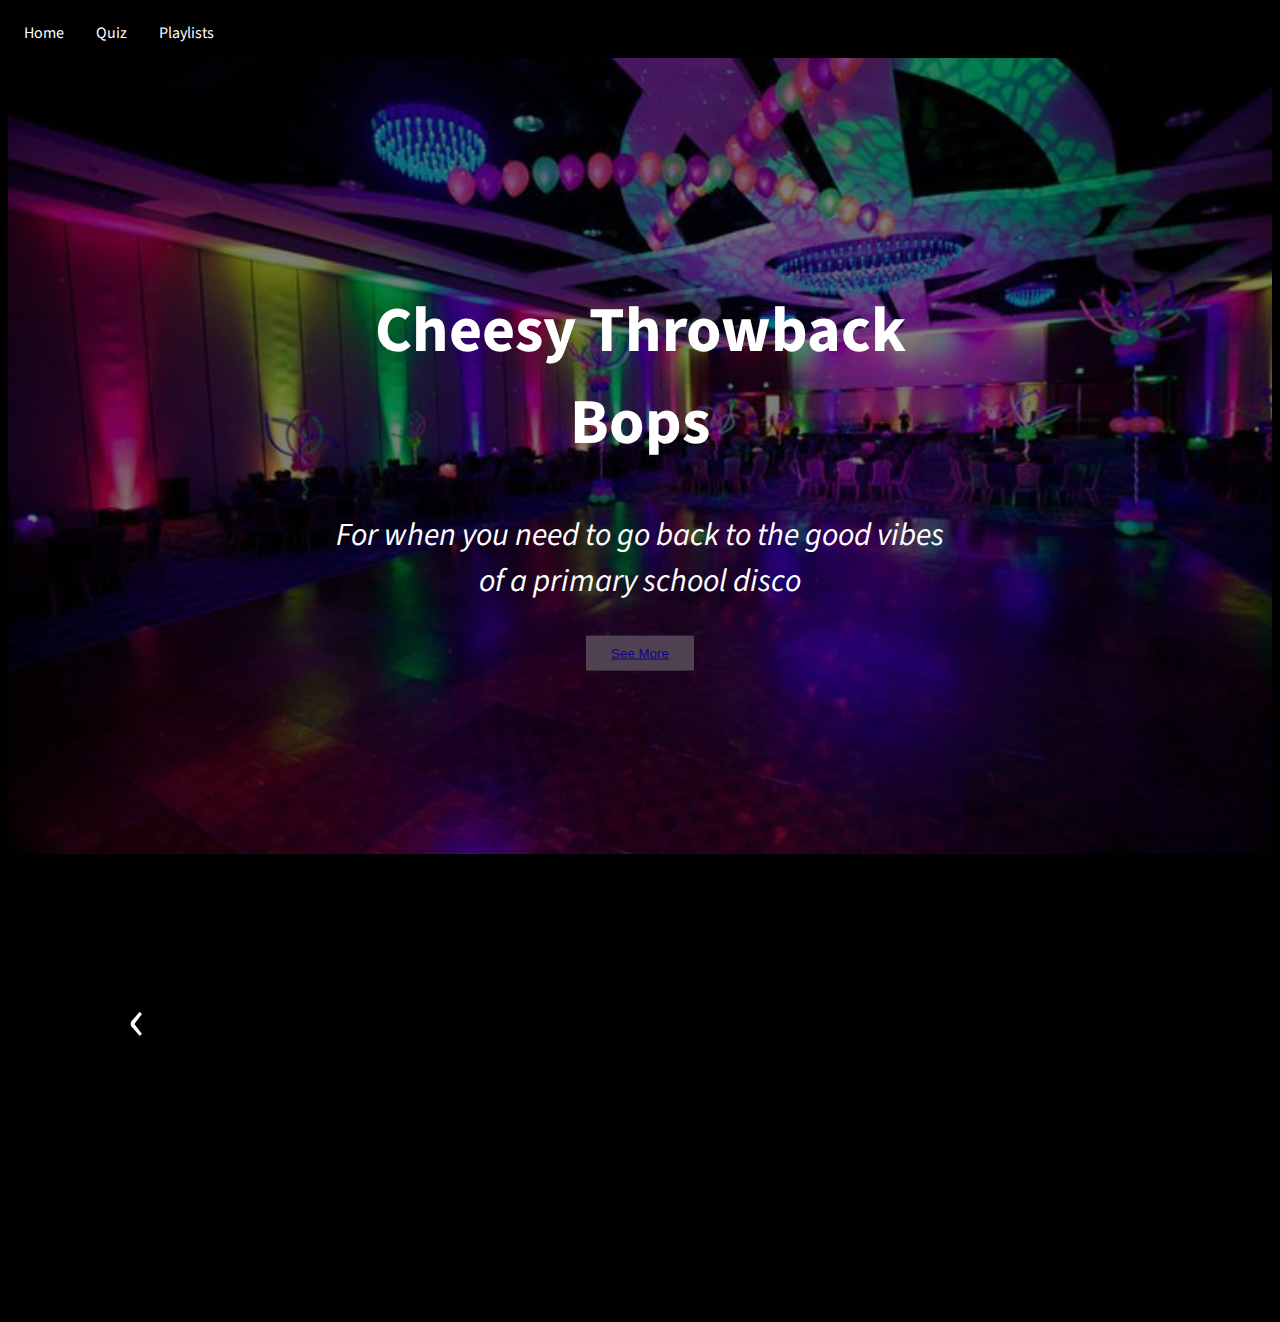
==== cheesyimages.html @ 2948e34a "Update cheesyimages.html" ====
<html>

  <head>
    <link href="https://fonts.googleapis.com/css2?family=Source+Sans+Pro:wght@300&display=swap" rel="stylesheet">
    <link rel="stylesheet" href="cheesystyle.css">
    <link rel="preconnect" href="https://fonts.gstatic.com">
    <link href="https://fonts.googleapis.com/css2?family=Source+Sans+Pro:wght@700&display=swap" rel="stylesheet">
  
  </head>

  <body>

   <title>Cheesy Bops</title> 

   <div class="navbar">
    <a href="#home">Home</a>
    <a href="#quiz">Quiz</a>
    <div class="dropdown">
      <button class="dropbtn"> Playlists 
        <i class="fa fa-caret-down"></i>
      </button>
      <div class="dropdown-content">
        <a href="finalindex.html"> 2000s guitar</a>
        <a href="cheesyimages.html"> Cheesy Hits</a>
        <a href="project4.html"> The Film Buff</a>
        <a href="lofi.html"> Lofi</a>
      </div>
    </div> 
  </div>

  

   <div class="hero-image">
        <div class="hero-text">
          <h1>Cheesy Throwback Bops</h1>
          <p>For when you need to go back to the good vibes of a primary school disco</p>
          <button><a href="#section1">See More</a></button>
        </div>
   </div>


      

   <div class="grid">

          <section id="section1">
            <a href="#section15" class="arrow__btn">‹</a>
            <div class="item">
            <iframe src="https://open.spotify.com/embed/track/3E7dfMvvCLUddWissuqMwr" width="300" height="380" frameborder="0" allowtransparency="true" allow="encrypted-media"></iframe>
          </div> <a href="#section2" class="arrow__btn">›</a></section>

          <section id="section2">
            <a href="#section1" class="arrow__btn">‹</a>
            <div class="item">
            <iframe src="https://open.spotify.com/embed/track/6JY1IdkZGeIcPegKxjSKeb" width="300" height="380" frameborder="0" allowtransparency="true" allow="encrypted-media"></iframe>
          </div> <a href="#section3" class="arrow__btn">›</a></section>

         <section id="section3">
            <a href="#section2" class="arrow__btn">‹</a>
            <div class="item">
            <iframe src="https://open.spotify.com/embed/track/00Mb3DuaIH1kjrwOku9CGU" width="300" height="380" frameborder="0" allowtransparency="true" allow="encrypted-media"></iframe>
          </div><a href="#section4" class="arrow__btn">›</a></section>

          <section id="section4">
            <a href="#section3" class="arrow__btn">‹</a>
            <div class="item">
            <iframe src="https://open.spotify.com/embed/track/6naxalmIoLFWR0siv8dnQQ" width="300" height="380" frameborder="0" allowtransparency="true" allow="encrypted-media"></iframe>
          </div><a href="#section5" class="arrow__btn">›</a></section>

          <section id="section5">
            <a href="#section4" class="arrow__btn">‹</a>
            <div class="item">
            <iframe src="https://open.spotify.com/embed/track/14iN3o8ptQ8cFVZTEmyQRV" width="300" height="380" frameborder="0" allowtransparency="true" allow="encrypted-media"></iframe>
          </div><a href="#section6" class="arrow__btn">›</a></section>

          <section id="section6">
            <a href="#section5" class="arrow__btn">‹</a>
            <div class="item">
            <iframe src="https://open.spotify.com/embed/track/1F6oGPF75u9RuHH4BGx9Bf" width="300" height="380" frameborder="0" allowtransparency="true" allow="encrypted-media"></iframe>
          </div><a href="#section7" class="arrow__btn">›</a></section>

          <section id="section7">
            <a href="#section6" class="arrow__btn">‹</a>
            <div class="item">
            <iframe src="https://open.spotify.com/embed/track/3DamFFqW32WihKkTVlwTYQ" width="300" height="380" frameborder="0" allowtransparency="true" allow="encrypted-media"></iframe>
          </div><a href="#section8" class="arrow__btn">›</a></section>

          <section id="section8">
            <a href="#section7" class="arrow__btn">‹</a>
            <div class="item">
            <iframe src="https://open.spotify.com/embed/track/3oWZwdnnwsCwMukQbPsEiy" width="300" height="380" frameborder="0" allowtransparency="true" allow="encrypted-media"></iframe>
          </div><a href="#section9" class="arrow__btn">›</a></section>

          <section id="section9">
            <a href="#section8" class="arrow__btn">‹</a>
            <div class="item">
            <iframe src="https://open.spotify.com/embed/track/5lA6mFOvaiienokVbTZEQx" width="300" height="380" frameborder="0" allowtransparency="true" allow="encrypted-media"></iframe>
          </div><a href="#section10" class="arrow__btn">›</a></section>

          <section id="section10">
            <a href="#section9" class="arrow__btn">‹</a>
            <div class="item">
            <iframe src="https://open.spotify.com/embed/track/0Ph6L4l8dYUuXFmb71Ajnd" width="300" height="380" frameborder="0" allowtransparency="true" allow="encrypted-media"></iframe>
          </div><a href="#section11" class="arrow__btn">›</a></section>

          <section id="section11">
            <a href="#section10" class="arrow__btn">‹</a>
            <div class="item">
            <iframe src="https://open.spotify.com/embed/track/4kLLWz7srcuLKA7Et40PQR" width="300" height="380" frameborder="0" allowtransparency="true" allow="encrypted-media"></iframe>
          </div><a href="#section12" class="arrow__btn">›</a></section>

          <section id="section12">
            <a href="#section11" class="arrow__btn">‹</a>
            <div class="item">
            <iframe src="https://open.spotify.com/embed/track/1QhSB9L9M5eZQhW4RNOhXK" width="300" height="380" frameborder="0" allowtransparency="true" allow="encrypted-media"></iframe>
          </div><a href="#section13" class="arrow__btn">›</a></section>

          <section id="section13">
            <a href="#section12" class="arrow__btn">‹</a>
            <div class="item">
            <iframe src="https://open.spotify.com/embed/track/4dzreTCcGVgeF1vCcd22AC" width="300" height="380" frameborder="0" allowtransparency="true" allow="encrypted-media"></iframe>
          </div><a href="#section14" class="arrow__btn">›</a></section>

          <section id="section14">
            <a href="#section13" class="arrow__btn">‹</a>
            <div class="item">
            <iframe src="https://open.spotify.com/embed/track/02jcEwywffn3Tsb48fXmlW" width="300" height="380" frameborder="0" allowtransparency="true" allow="encrypted-media"></iframe>
          </div><a href="#section15" class="arrow__btn">›</a></section>

          <section id="section15">
            <a href="#section14" class="arrow__btn">‹</a>
            <div class="item">
            <iframe src="https://open.spotify.com/embed/track/6hDH3YWFdcUNQjubYztIsG" width="300" height="380" frameborder="0" allowtransparency="true" allow="encrypted-media"></iframe>
          </div><a href="#section1" class="arrow__btn">›</a></section>


  </div>
        


    
  </body>

</html>
---- cheesystyle.css ----
/* nav bar */   

.navbar {
        overflow: hidden;
        background-color: black;
        font-family: 'Source Sans Pro', sans-serif;
}
      
.navbar a {
        float: left;
        font-size: 16px;
        color: white;
        text-align: center;
        padding: 14px 16px;
        text-decoration: none;
      
}
     
.dropdown {
        float: left;
        overflow: hidden;
     
}
      
.dropdown .dropbtn {
        font-size: 16px;
        border: none;
        outline: none;
        color: white;
        padding: 14px 16px;
        background-color: inherit;
        font-family: inherit;
        margin: 0;
      
}
      
.navbar a:hover, .dropdown:hover .dropbtn {
        background-color: white;
        color: black;
      
}
     
.dropdown-content {
        display: none;
        position: absolute;
        background-color: #F9F9F9;
        min-width: 160px;
        box-shadow: 0px 8px 16px 0px rgba(0,0,0,0.2);
        z-index: 1;
      
}
      
.dropdown-content a {
        float: none;
        color: black;
        padding: 12px 16px;
        text-decoration: none;
        display: block;
        text-align: left;
      
}
      
.dropdown-content a:hover {
        background-color: #ddd;
      
}
      
.dropdown:hover .dropdown-content {
        display: block;
      
}

body{
   background-color: black;
   font-family: 'Source Sans Pro', sans-serif;

        
}

/* The hero image */
.hero-image {
        /* Use "linear-gradient" to add a darken background effect to the image (photographer.jpg). This will make the text easier to read */
        background-image: linear-gradient(rgba(0, 0, 0, 0.5), rgba(0, 0, 0, 0.5)), url('backgroundpic.jpg');
      
        /* Set a specific height */
        height: 90%;
        padding: 0px;
        margin: 0px;
        position: relative;
      
        /* Position and center the image to scale nicely on all screens */
        background-position: center;
        background-repeat: no-repeat;
        background-size: cover;
        transition: 240ms all;
        
}
      

/* Place text in the middle of the image */

.hero-text {
        text-align: center;
        position: absolute;
        top: 50%;
        left: 50%;
        transform: translate(-50%, -50%);
        color: white;
        padding: 10px;
        font-size: xx-large;
        font-family: 'Source Sans Pro', sans-serif;

      
}    

p{
        font-style: italic;
}
.hero-text button {
        border: none;
        outline: 0;
        display: inline-block;
        padding: 10px 25px;
        color: black;
        background-color: grey;
        opacity: 0.5;
        text-align: center;
        cursor: pointer;
}

.hero-text button:hover {
        background-color: #555;
        color: white;
}



/* the scroller */ 

.grid {
        display: grid;
        grid-template-columns: repeat(15, 100%);
        grid-template-rows: 400px;
        overflow: hidden;
        scroll-behavior: smooth;
        padding: 30px;
}

section {
        width: 100%;
        position: relative;
        display: grid;
        grid-template-rows: repeat(1, 100%);
        margin: 70px;
        border: white 5px;
        justify-content: center;
        overflow: none;
}



.item {
        transition: 240ms all;
        border: white 5px;
        display: inline-block;
}
    
.item:hover {
        margin-bottom: 10px;
        transform: scale(1.2);
        transform-style: preserve-3d;
        z-index: 3;
}
    
.grid section a {
        position: absolute;
        color: #fff;
        text-decoration: none;
        font-size: 4em;
        background:none;
        padding: 20px;
        text-align: center;
        margin: auto;
        z-index: 1;
}
    
.grid section a:nth-of-type(1){
        top: 0;
        bottom: 0;
        left: 0;
}
    
.grid section a:nth-of-type(2){
        top: 0;
        bottom: 0;
        right: 0;
}
    
.grid section a:active{
        opacity: 0;
}


footer{
        width: auto;
        padding: 10px;
        margin: 10px;
        text-align: right;
        font-size: medium;
        font-style: normal;
        font-family: 'Source Sans Pro', sans-serif;
        color: white;
}
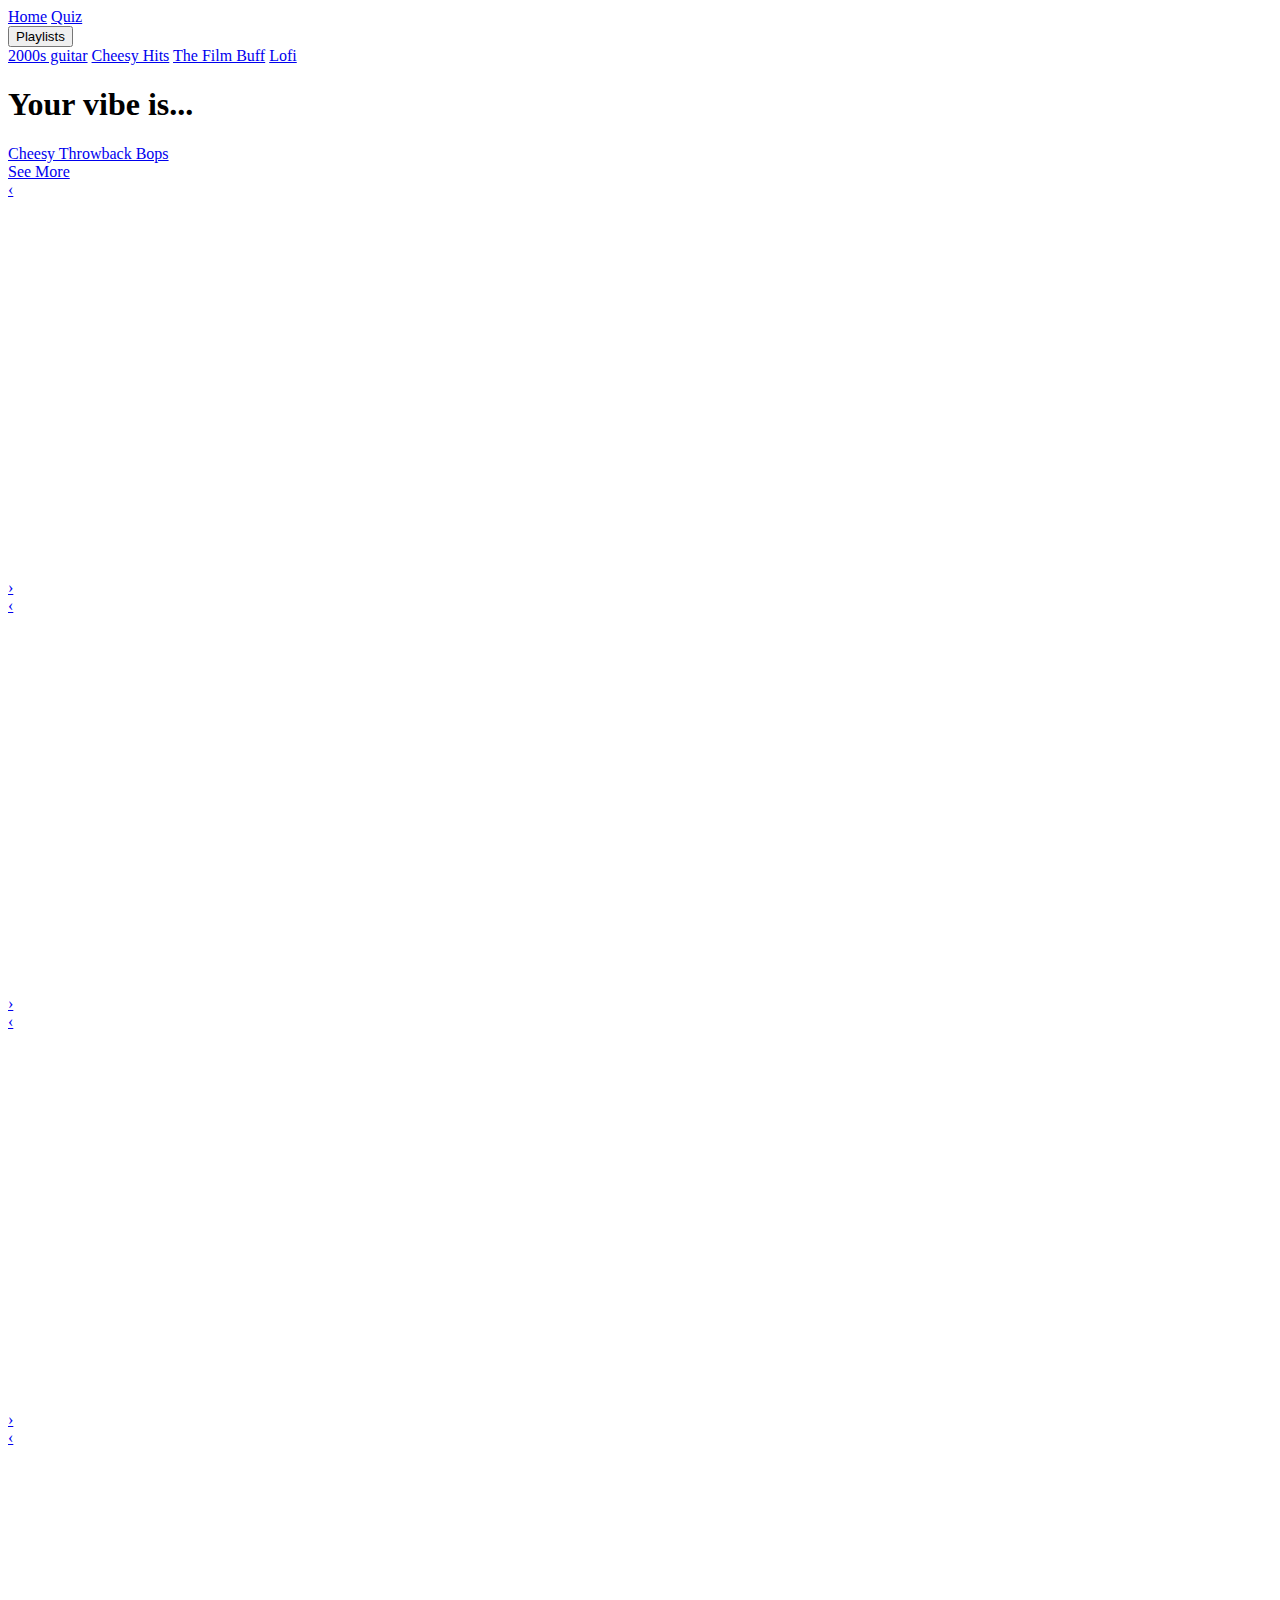
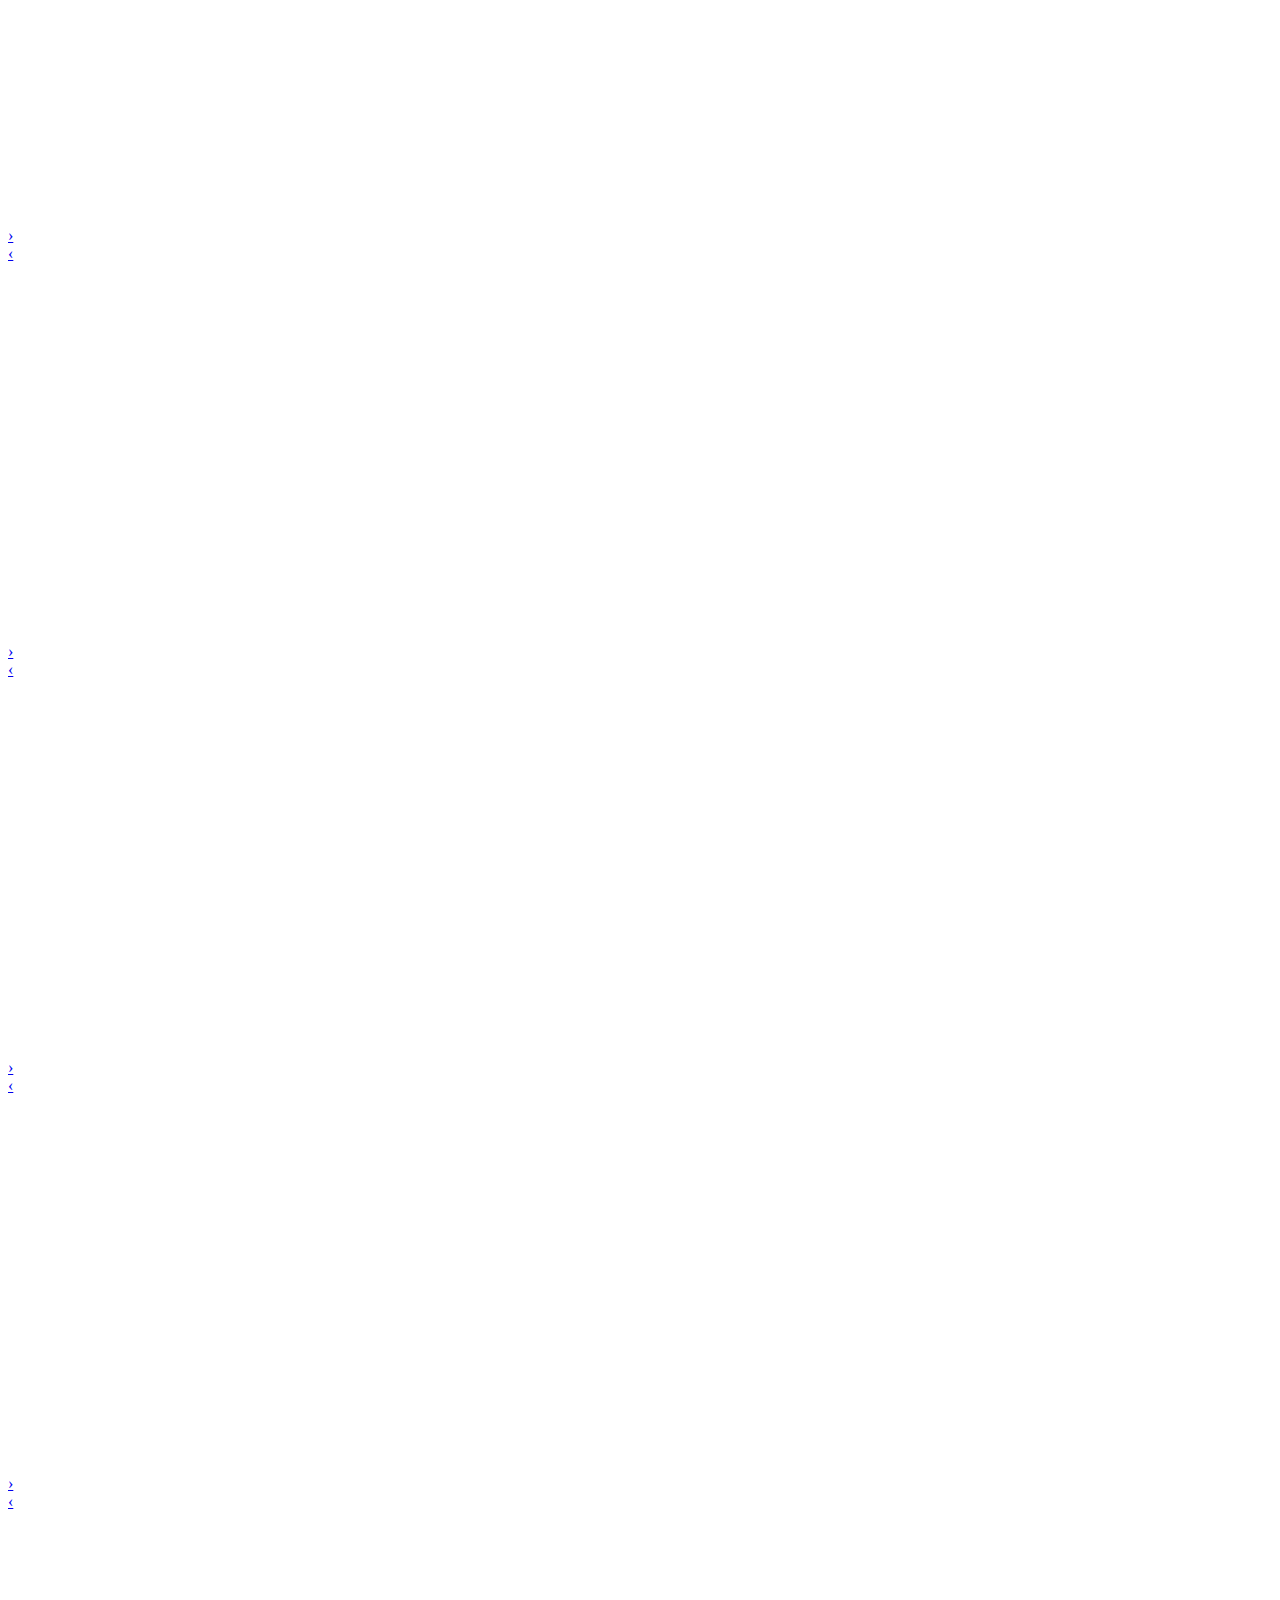
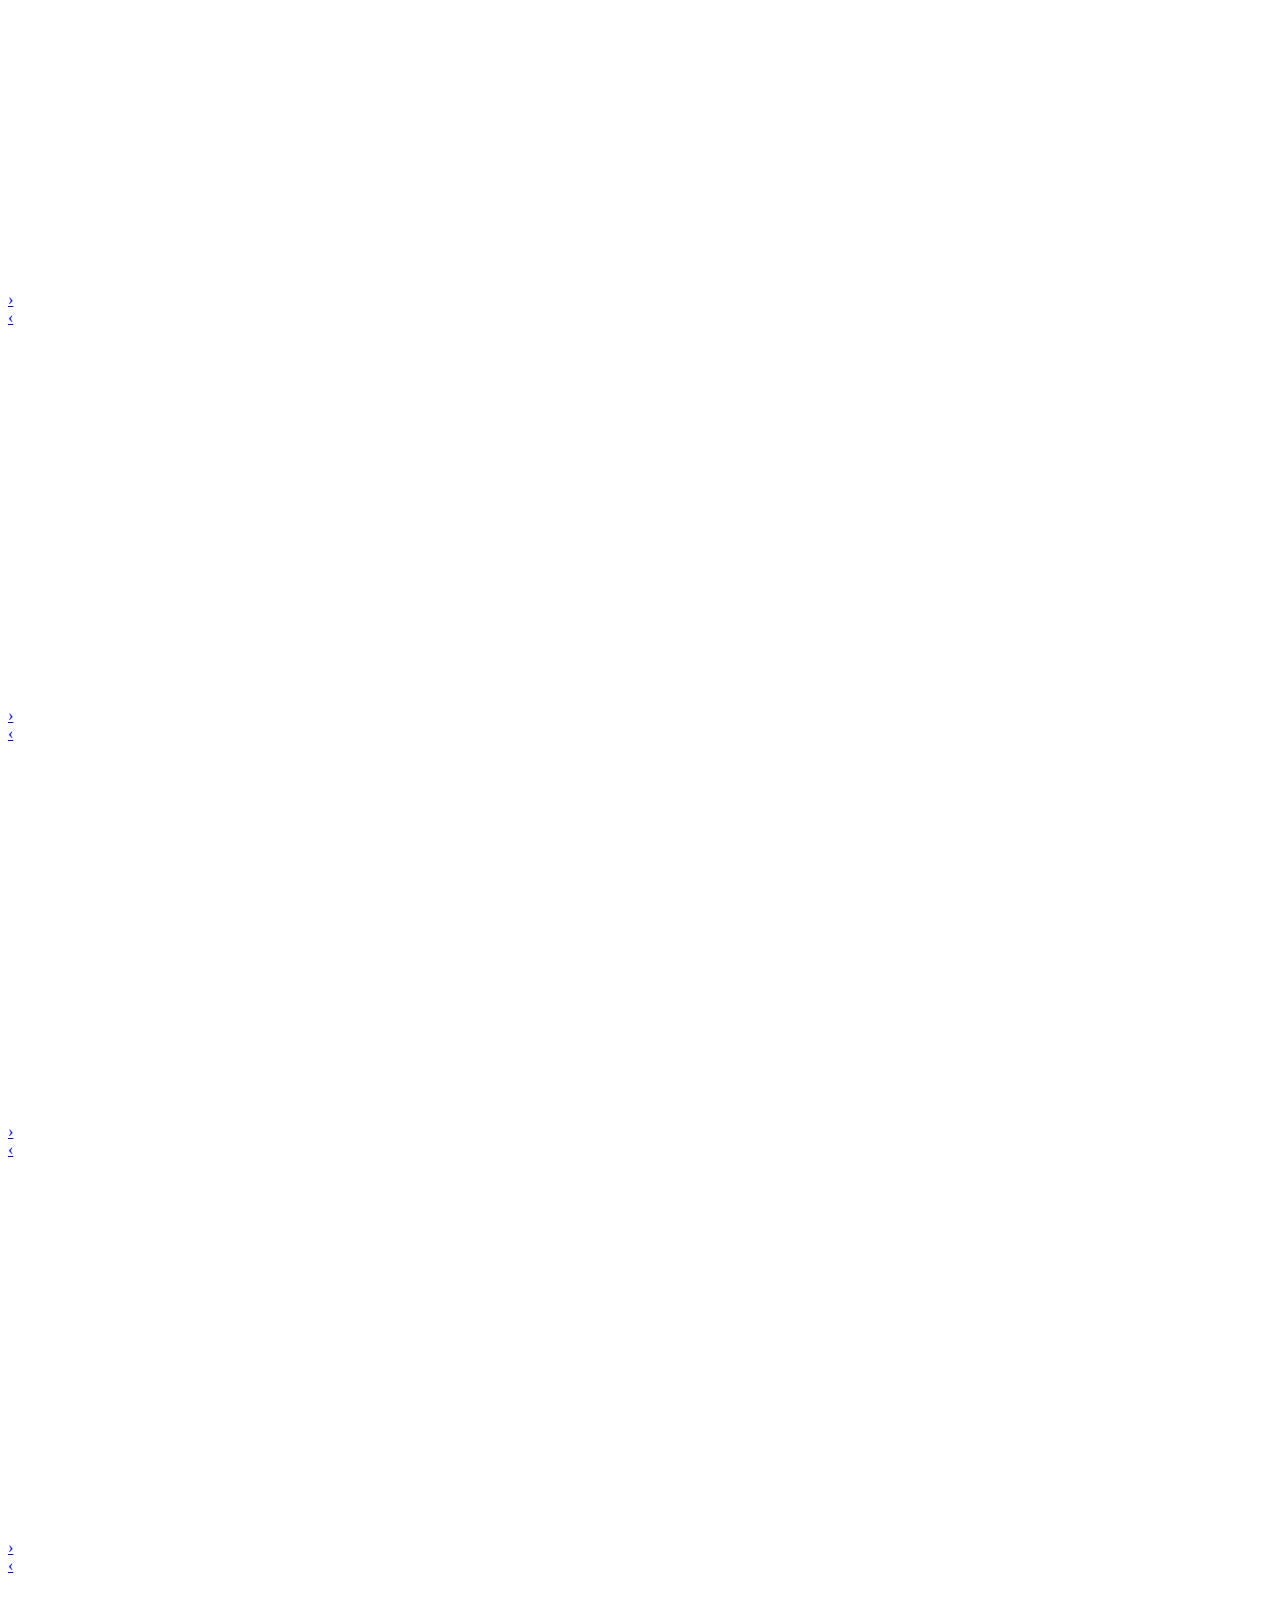
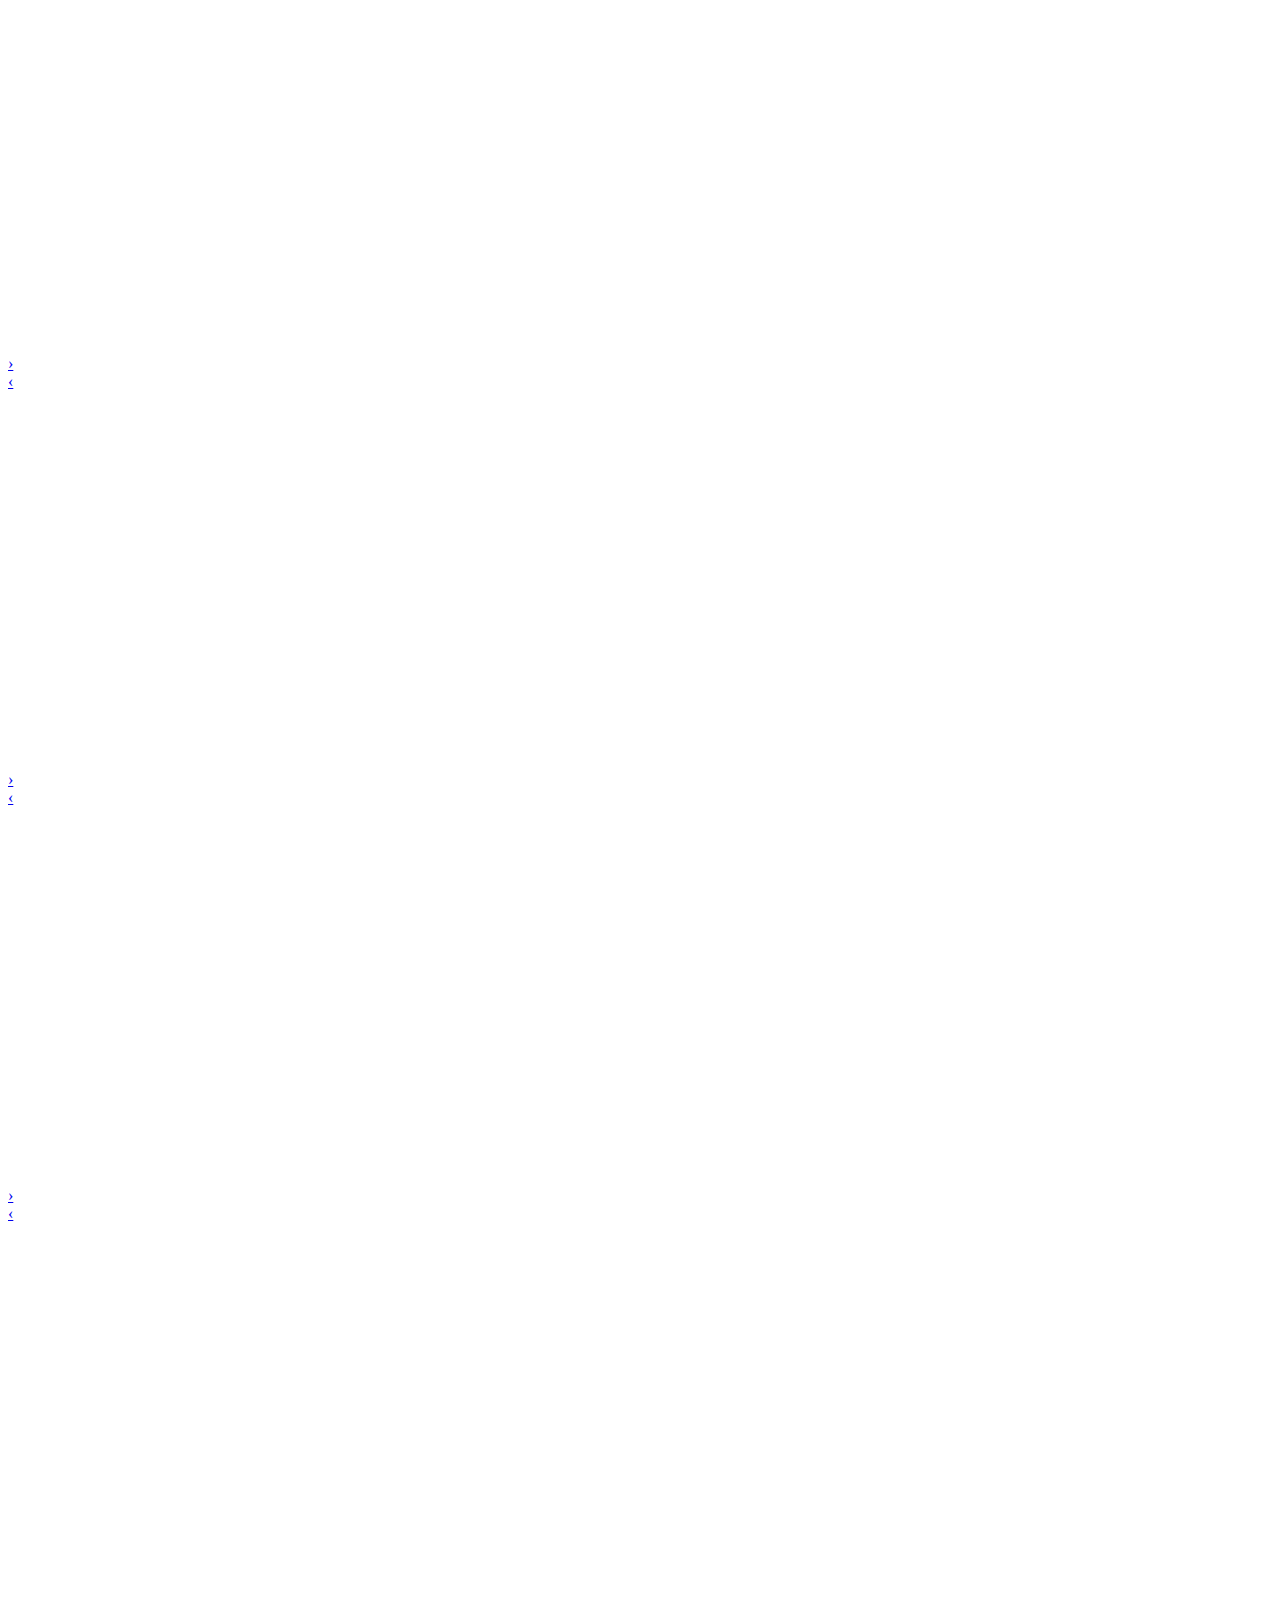
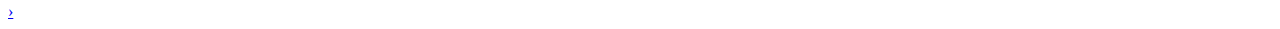
==== commit 6b065c08: "Update cheesyimages.html" ====
--- a/cheesyimages.html
+++ b/cheesyimages.html
@@ -2,9 +2,11 @@
 
   <head>
     <link href="https://fonts.googleapis.com/css2?family=Source+Sans+Pro:wght@300&display=swap" rel="stylesheet">
-    <link rel="stylesheet" href="cheesystyle.css">
+    <link rel="stylesheet" href="style/cheesystyle.css">
     <link rel="preconnect" href="https://fonts.gstatic.com">
     <link href="https://fonts.googleapis.com/css2?family=Source+Sans+Pro:wght@700&display=swap" rel="stylesheet">
+    <link rel="preconnect" href="https://fonts.gstatic.com">
+    <link href="https://fonts.googleapis.com/css2?family=Noto+Serif:ital,wght@0,700;1,700&display=swap" rel="stylesheet">
   
   </head>
 
@@ -14,7 +16,7 @@
 
    <div class="navbar">
     <a href="#home">Home</a>
-    <a href="#quiz">Quiz</a>
+    <a href="quiz1.html">Quiz</a>
     <div class="dropdown">
       <button class="dropbtn"> Playlists 
         <i class="fa fa-caret-down"></i>
@@ -32,9 +34,13 @@
 
    <div class="hero-image">
         <div class="hero-text">
-          <h1>Cheesy Throwback Bops</h1>
-          <p>For when you need to go back to the good vibes of a primary school disco</p>
-          <button><a href="#section1">See More</a></button>
+          <h1>Your vibe is...</h1>
+          <div class="linkto">
+            <a href="https://open.spotify.com/playlist/0hpwf9Jt1vrBjhDlx54ufw" target="_blank">Cheesy Throwback Bops</a> 
+          </div>
+          <div class="seemore">
+            <a href="#section1">See More</a>
+          </div>
         </div>
    </div>
 
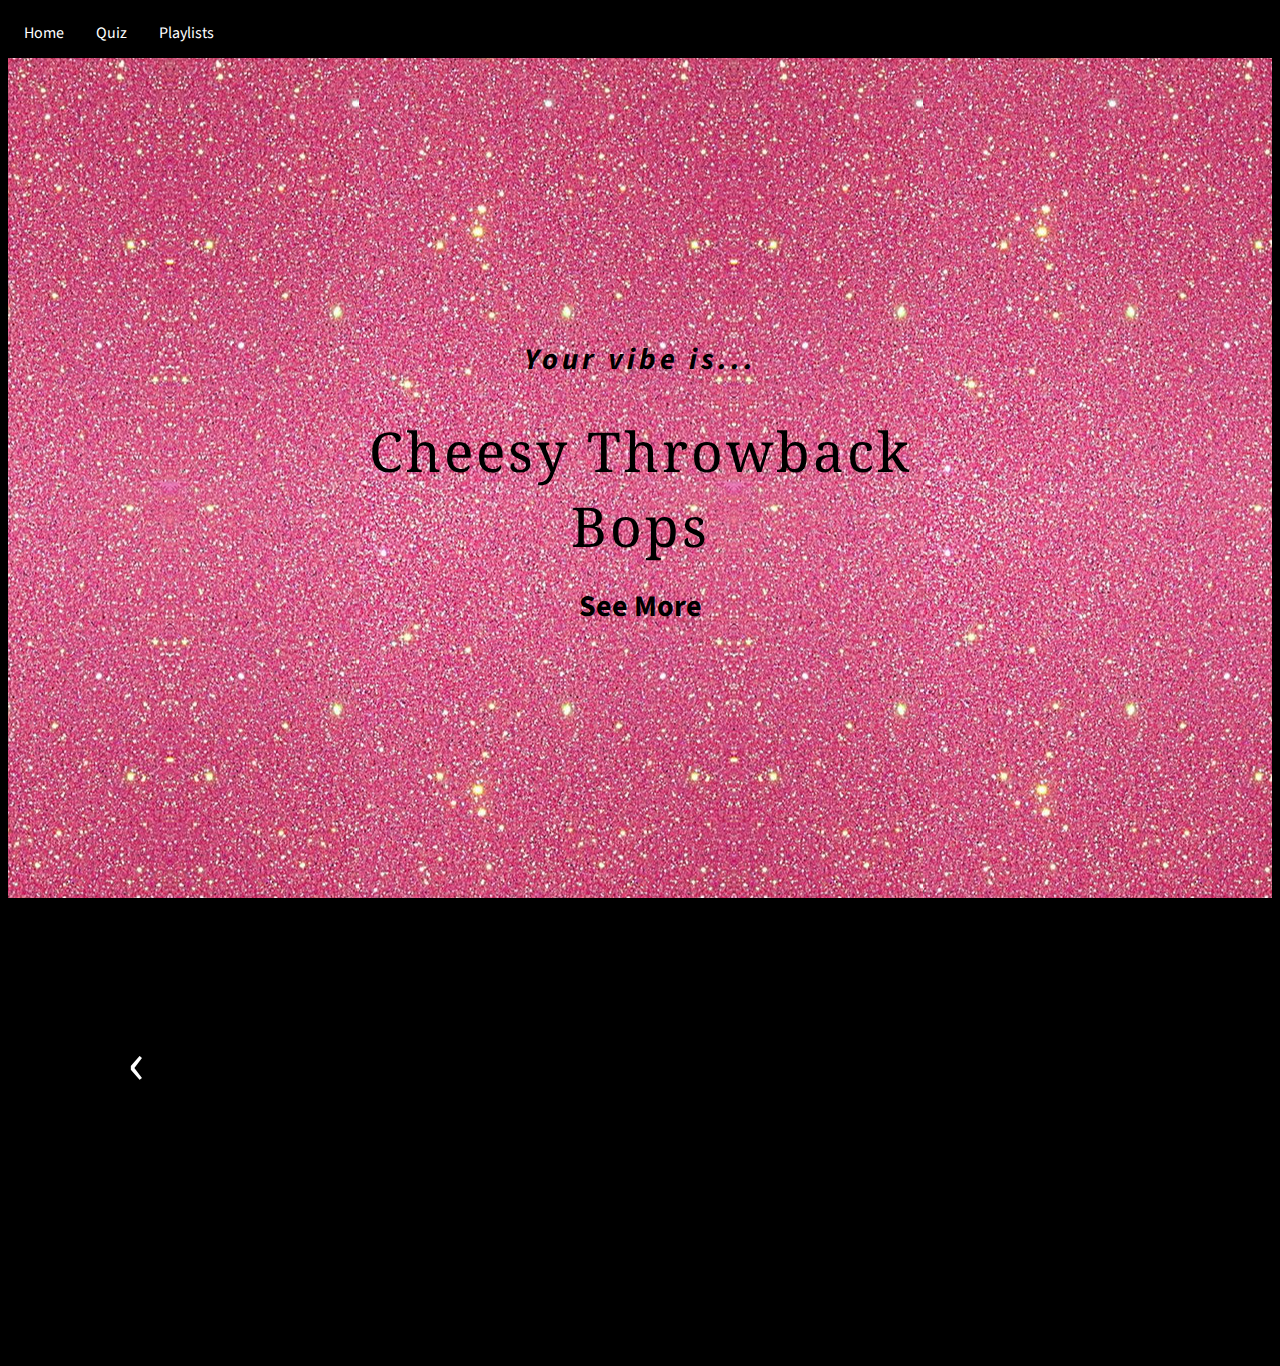
==== commit c53af48e: "Update cheesyimages.html" ====
--- a/cheesyimages.html
+++ b/cheesyimages.html
@@ -2,10 +2,9 @@
 
   <head>
     <link href="https://fonts.googleapis.com/css2?family=Source+Sans+Pro:wght@300&display=swap" rel="stylesheet">
-    <link rel="stylesheet" href="style/cheesystyle.css">
+    <link rel="stylesheet" href="cheesystyle.css">
     <link rel="preconnect" href="https://fonts.gstatic.com">
     <link href="https://fonts.googleapis.com/css2?family=Source+Sans+Pro:wght@700&display=swap" rel="stylesheet">
-    <link rel="preconnect" href="https://fonts.gstatic.com">
     <link href="https://fonts.googleapis.com/css2?family=Noto+Serif:ital,wght@0,700;1,700&display=swap" rel="stylesheet">
   
   </head>
@@ -140,7 +139,7 @@
           </div><a href="#section1" class="arrow__btn">›</a></section>
 
 
-  </div>
+   </div>
         
 
 
--- a/cheesystyle.css
+++ b/cheesystyle.css
@@ -0,0 +1,222 @@
+
+
+
+/* nav bar */   
+::-webkit-scrollbar {
+        display: none;
+    }
+    
+.navbar {
+    overflow: hidden;
+    background-color: black;
+    font-family: 'Source Sans Pro', sans-serif;
+}
+.navbar a {
+    float: left;
+    font-size: 16px;
+    color: white;
+    text-align: center;
+    padding: 14px 16px;
+    text-decoration: none;
+}
+.dropdown{
+    float: left;
+    overflow: hidden;
+}
+.dropdown .dropbtn {
+    font-size: 16px;
+    border: none;
+    outline: none;
+    color: white;
+    padding: 14px 16px;
+    background-color: inherit;
+    font-family: inherit;
+    margin: 0;
+}
+.navbar a:hover, .dropdown:hover .dropbtn {
+    background-color: white;
+    color: black;
+}
+.dropdown-content {
+    display: none;
+    position: absolute;
+    background-color: #F9F9F9;
+    min-width: 160px;
+    box-shadow: 0px 8px 16px 0px rgba(0,0,0,0.2);
+    z-index: 1;
+}
+.dropdown-content a {
+    float: none;
+    color: black;
+    padding: 12px 16px;
+    text-decoration: none;
+    display: block;
+    text-align: left;
+}
+.dropdown-content a:hover {
+    background-color: #ddd;
+}
+.dropdown:hover .dropdown-content {
+    display: block;
+}
+
+
+
+
+body{
+   background-color: black;
+   font-family: 'Source Sans Pro', sans-serif;
+
+        
+}
+
+
+.hero-image {
+        background-image: url(disco.jpg);
+        height: 95%;
+        padding: 0px;
+        margin: 0px;
+        position: relative;
+        background-position: center;
+        background-repeat: repeat;
+        transition: 300ms all;
+        
+}
+      
+
+
+.hero-text {
+        text-align: center;
+        position: absolute;
+        top: 50%;
+        left: 50%;
+        transform: translate(-50%, -50%);
+        color: black;
+        padding: 10px;
+        font-family: 'Source Sans Pro', sans-serif;
+        display: inline-block;
+
+      
+}    
+
+h1{
+        font-style: italic;
+        letter-spacing: 4px;
+        font-size: 30px;
+        font-weight: 70px;
+}
+
+.linkto{
+        padding-left: 2px;
+        margin: 2px;
+        display: inline-block;
+        text-align: center;
+        font-size: 55px;
+        font-weight: 200px;
+        font-family: 'Noto Serif', serif;
+        letter-spacing: 3px;
+        padding: 10px;
+        
+}
+.linkto a{
+        text-decoration: none;
+        color:black;
+        
+    }
+    .linkto a:hover{
+        text-decoration: underline;
+        font-weight: 300px;
+
+        
+    }
+
+.seemore {
+        display: inline-block;
+        padding: 10px 25px;
+        color: black;
+        background-color: transparent;
+        text-align: center;
+        cursor: pointer;
+        text-decoration: none;
+        font-weight: bolder;
+        font-size: 30px;
+}
+
+.seemore a:link {
+        color: black;
+        background-color: transparent;
+        text-decoration: none;
+      }
+.seemore a:visited {
+        color:black;
+        background-color: transparent;
+        text-decoration: none;
+}
+
+
+
+
+
+.grid {
+        display: grid;
+        grid-template-columns: repeat(15, 100%);
+        grid-template-rows: 400px;
+        overflow: hidden;
+        scroll-behavior: smooth;
+        padding: 30px;
+}
+
+section {
+        width: 100%;
+        position: relative;
+        display: grid;
+        grid-template-rows: repeat(1, 100%);
+        margin: 70px;
+        border: white 5px;
+        justify-content: center;
+        overflow: none;
+}
+
+
+
+.item {
+        transition: 240ms all;
+        border: white 5px;
+        display: inline-block;
+}
+    
+.item:hover {
+        margin-bottom: 10px;
+        transform: scale(1.2);
+        transform-style: preserve-3d;
+        z-index: 3;
+}
+    
+.grid section a {
+        position: absolute;
+        color: #fff;
+        text-decoration: none;
+        font-size: 4em;
+        background:none;
+        padding: 20px;
+        text-align: center;
+        margin: auto;
+        z-index: 1;
+}
+    
+.grid section a:nth-of-type(1){
+        top: 0;
+        bottom: 0;
+        left: 0;
+}
+    
+.grid section a:nth-of-type(2){
+        top: 0;
+        bottom: 0;
+        right: 0;
+}
+    
+.grid section a:active{
+        opacity: 0;
+}
+
